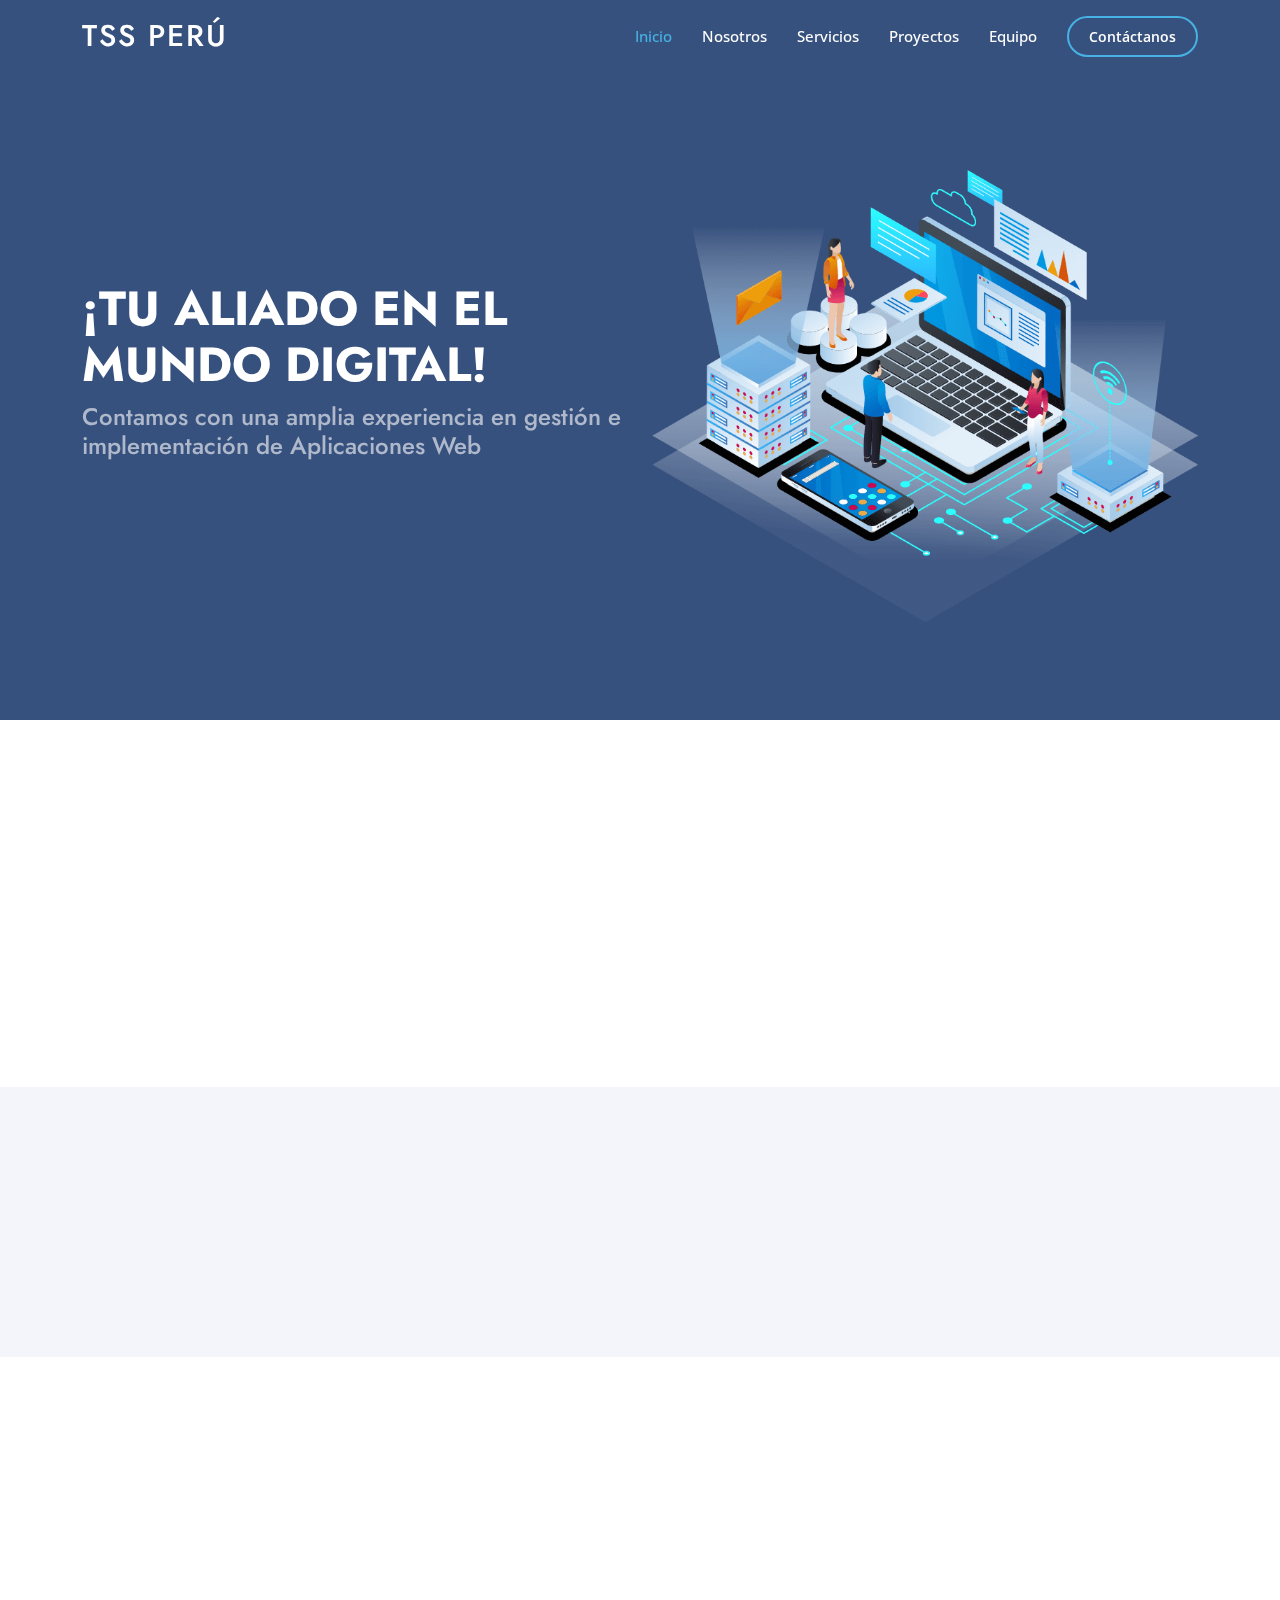
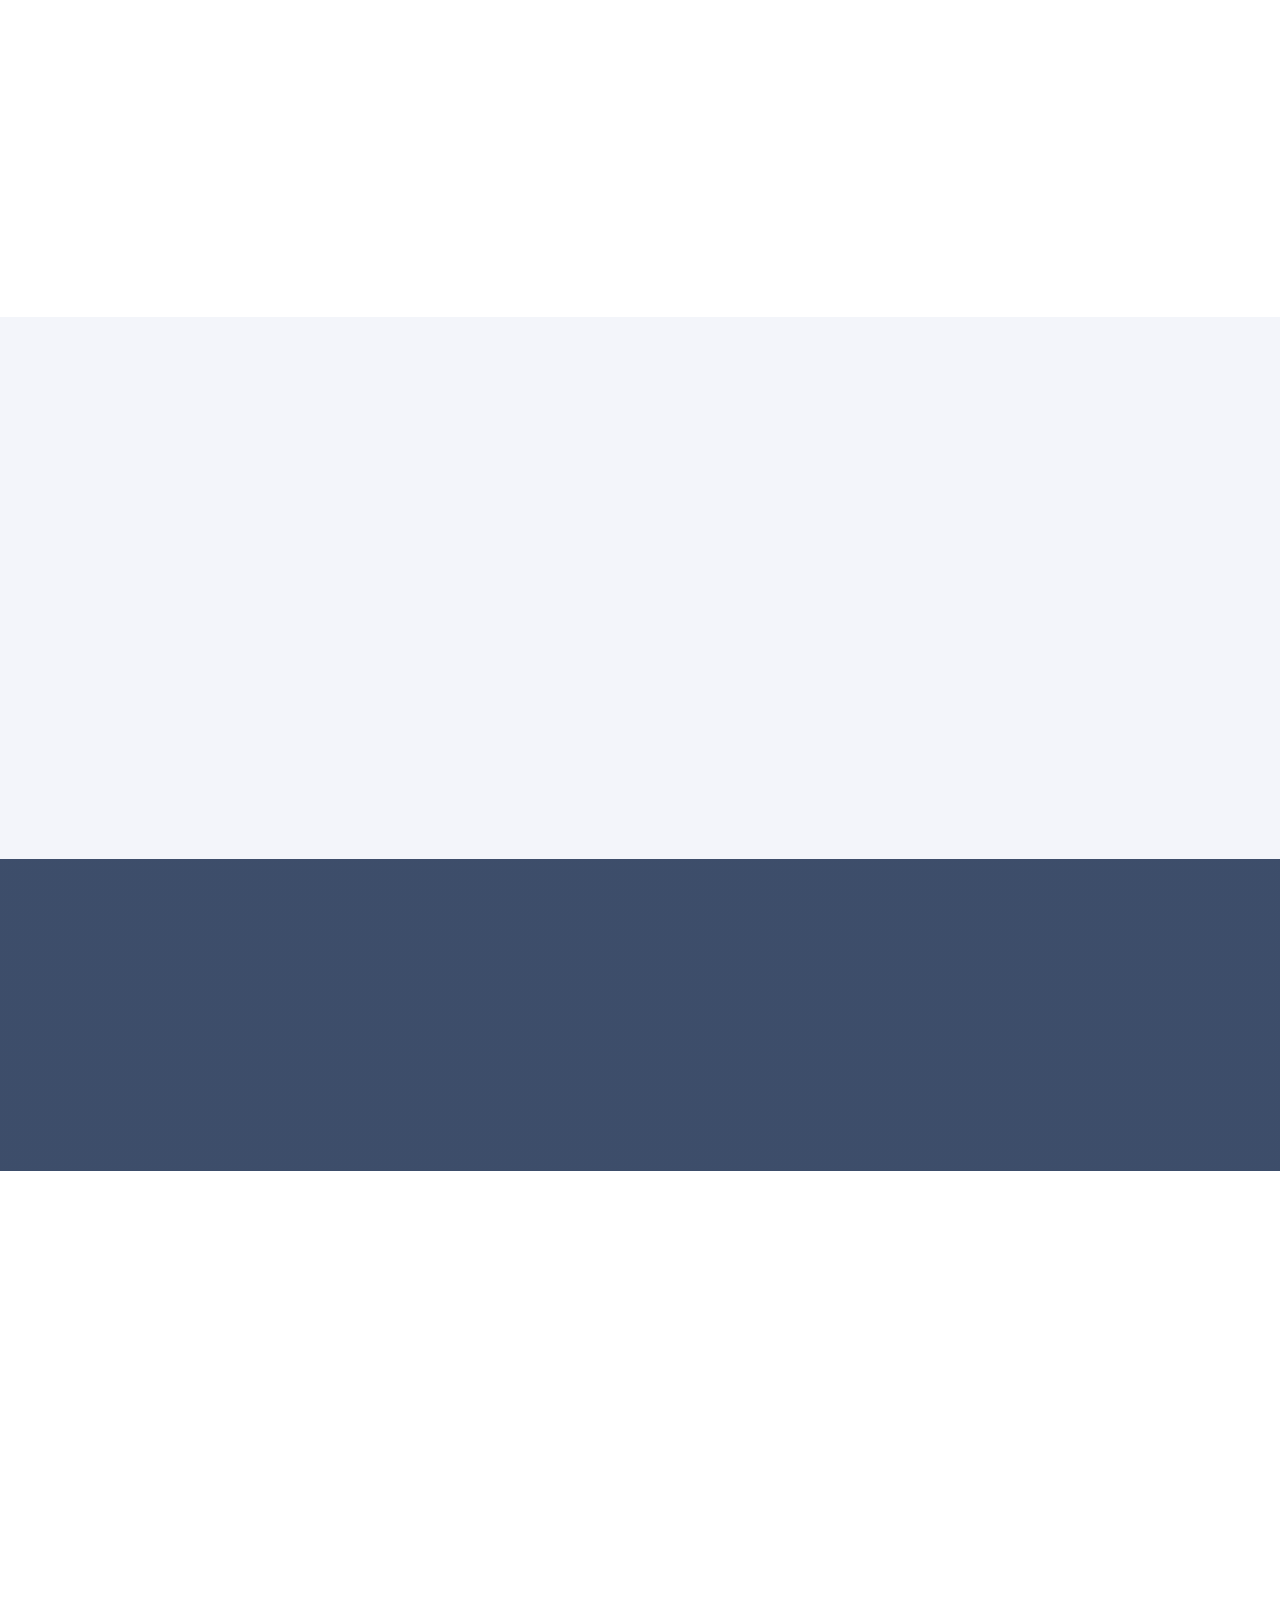
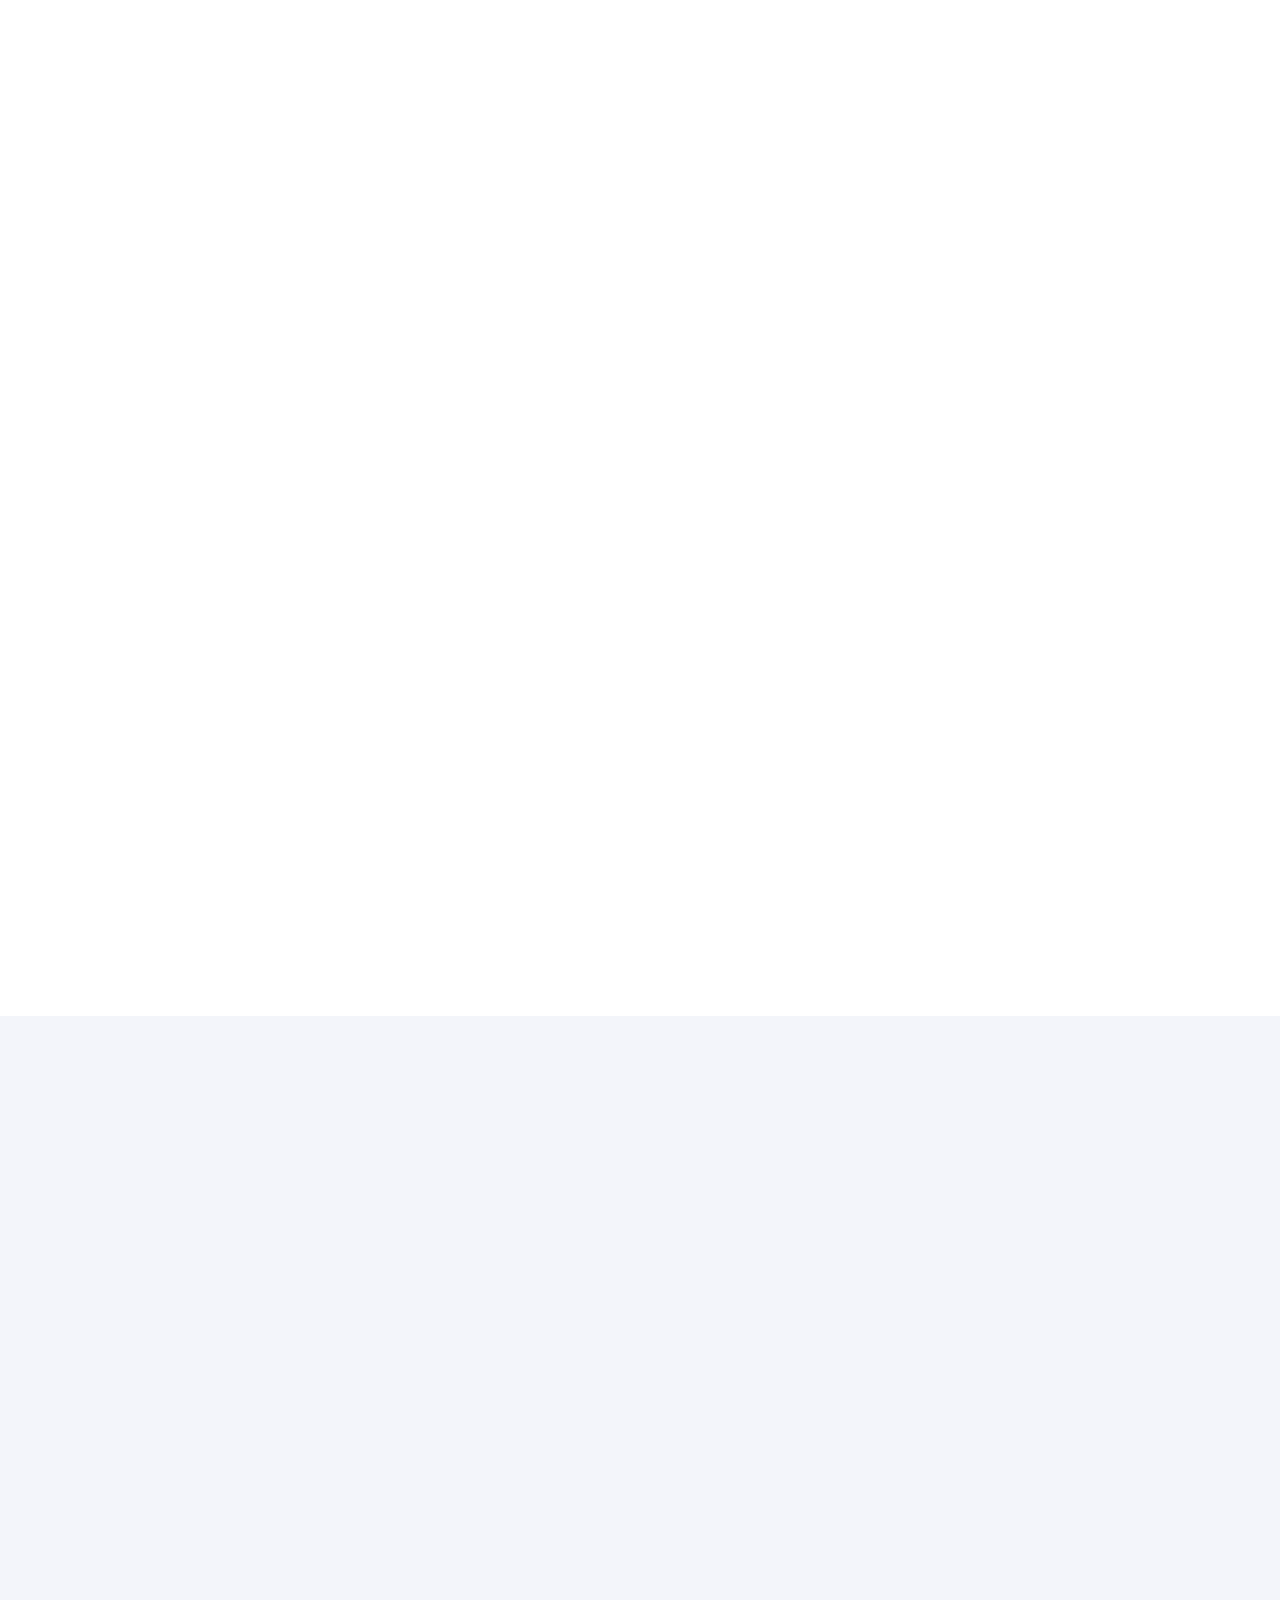
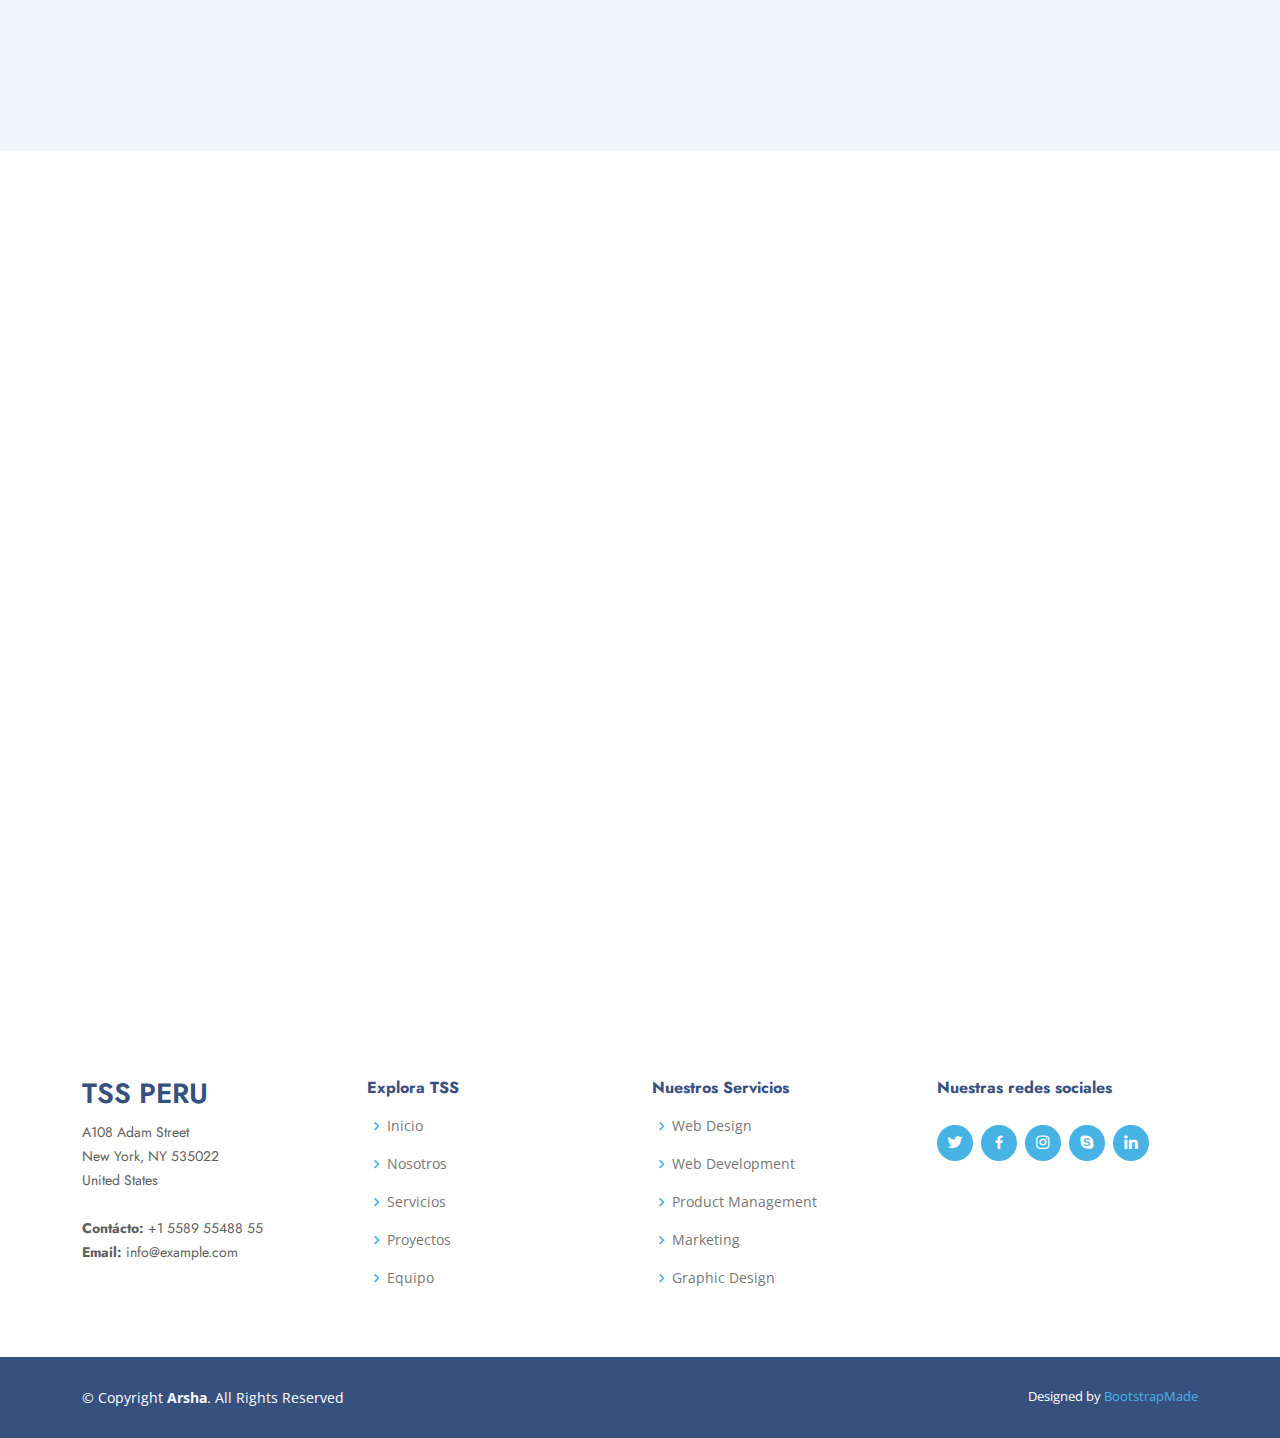
==== index.html @ 63db6b12 "cambio de color" ====
<!DOCTYPE html>
<html lang="en">

<head>
  <meta charset="utf-8">
  <meta content="width=device-width, initial-scale=1.0" name="viewport">

  <title> TSS PERÚ</title>
  <meta content="" name="description">
  <meta content="" name="keywords">

  <!-- Favicons -->
  <link href="assets/img/favicon.png" rel="icon">
  <link href="assets/img/apple-touch-icon.png" rel="apple-touch-icon">

  <!-- Google Fonts -->
  <link href="https://fonts.googleapis.com/css?family=Open+Sans:300,300i,400,400i,600,600i,700,700i|Jost:300,300i,400,400i,500,500i,600,600i,700,700i|Poppins:300,300i,400,400i,500,500i,600,600i,700,700i" rel="stylesheet">

  <!-- Vendor CSS Files -->
  <link href="assets/vendor/aos/aos.css" rel="stylesheet">
  <link href="assets/vendor/bootstrap/css/bootstrap.min.css" rel="stylesheet">
  <link href="assets/vendor/bootstrap-icons/bootstrap-icons.css" rel="stylesheet">
  <link href="assets/vendor/boxicons/css/boxicons.min.css" rel="stylesheet">
  <link href="assets/vendor/glightbox/css/glightbox.min.css" rel="stylesheet">
  <link href="assets/vendor/remixicon/remixicon.css" rel="stylesheet">
  <link href="assets/vendor/swiper/swiper-bundle.min.css" rel="stylesheet">

  <!-- Template Main CSS File -->
  <link href="assets/css/style.css" rel="stylesheet">

  <!-- =======================================================
  * Template Name: Arsha - v4.7.1
  * Template URL: https://bootstrapmade.com/arsha-free-bootstrap-html-template-corporate/
  * Author: BootstrapMade.com
  * License: https://bootstrapmade.com/license/
  ======================================================== -->
</head>

<body>

  <!-- ======= Header ======= -->
  <header id="header" class="fixed-top ">
    <div class="container d-flex align-items-center">

      <h1 class="logo me-auto"><a href="index.html">TSS PERÚ</a></h1>
      <!-- Uncomment below if you prefer to use an image logo -->
      <!-- <a href="index.html" class="logo me-auto"><img src="assets/img/logo.png" alt="" class="img-fluid"></a>-->

      <nav id="navbar" class="navbar">
        <ul>
          <li><a class="nav-link scrollto active" href="#hero">Inicio</a></li>
          <li><a class="nav-link scrollto" href="#about">Nosotros</a></li>
          <li><a class="nav-link scrollto" href="#services">Servicios</a></li>
          <li><a class="nav-link   scrollto" href="#portfolio">Proyectos</a></li>
          <li><a class="nav-link scrollto" href="#team">Equipo</a></li>
          <li><a class="getstarted scrollto" href="#Contact">Contáctanos</a></li>
        </ul>
        <i class="bi bi-list mobile-nav-toggle"></i>
      </nav><!-- .navbar -->

    </div>
  </header><!-- End Header -->

  <!-- ======= Hero Section ======= -->
  <section id="hero" class="d-flex align-items-center">

    <div class="container">
      <div class="row">
        <div class="col-lg-6 d-flex flex-column justify-content-center pt-4 pt-lg-0 order-2 order-lg-1" data-aos="fade-up" data-aos-delay="200">
          <h1>¡TU ALIADO EN EL MUNDO DIGITAL!</h1>
          <h2>Contamos con una amplia experiencia en gestión e implementación de Aplicaciones Web</h2>
        </div>
        <div class="col-lg-6 order-1 order-lg-2 hero-img" data-aos="zoom-in" data-aos-delay="200">
          <img src="assets/img/hero-img.png" class="img-fluid animated" alt="">
        </div>
      </div>
    </div>

  </section><!-- End Hero -->

  <main id="main">


    <!-- ======= About Us Section ======= -->
    <section id="about" class="about">
      <div class="container" data-aos="fade-up">

        <div class="section-title">
          <h2>Nosotros</h2>
        </div>
        <div class="row content">
    
          <div class="col-lg-6 pt-4 pt-lg-0">
            <div class="section-title">
              <h4>Misión</h4>
            </div>
            <p>
              Dar el apoyo y servicios tecnológicos para que las empresas logren la solución de sus 
              problemas a través de la automatización de procesos con el uso de sistemas informáticos.
            </p>
          </div>
          <div class="col-lg-6 pt-4 pt-lg-0">
            <div class="section-title">
              <h4>Visión</h4>
            </div>
            <p>
              Ser una empresa referente a nivel nacional con respecto a los servicios
              de implementación de sistemas que ayudan en el crecimiento de nuestros clientes.
            </p>
          </div>
        
        </div>

      </div>
    </section><!-- End About Us Section -->

    <!-- ======= Why Us Section ======= -->
    <section id="why-us" class="why-us section-bg">
      <div class="container-fluid" data-aos="fade-up">

        <div class="row">

          <div class="col-lg-7 d-flex flex-column justify-content-center align-items-stretch  order-2 order-lg-1">

            <div class="content">
              <h3> <strong>Realizamos software a medida, adaptado a tus necesidades</strong></h3>
            </div>

            </div>

          <div class="col-lg-5 align-items-stretch order-1 order-lg-2 img" style='background-image: url("assets/img/why-us.png");' data-aos="zoom-in" data-aos-delay="180">&nbsp;</div>
        </div>

      </div>
    </section><!-- End Why Us Section -->

    <!-- ======= Skills Section ======= -->
    <section id="skills" class="skills">
      <div class="container" data-aos="fade-up">

        <div class="row">
          <div class="col-lg-6 d-flex align-items-center" data-aos="fade-right" data-aos-delay="100">
            <img src="assets/img/skills.png" class="img-fluid" alt="">
          </div>
          <div class="col-lg-6 pt-4 pt-lg-0 content" data-aos="fade-left" data-aos-delay="100">
            <h3>Trabajamos con entidades públicas y privadas 
                en rubros como Catering y Retail, Recursos Humanos, Finanzas y Administración.</h3>

            <div class="skills-content">

              <div class="progress">
                <span class="skill">HTML <i class="val">100%</i></span>
                <div class="progress-bar-wrap">
                  <div class="progress-bar" role="progressbar" aria-valuenow="100" aria-valuemin="0" aria-valuemax="100"></div>
                </div>
              </div>

              <div class="progress">
                <span class="skill">CSS <i class="val">90%</i></span>
                <div class="progress-bar-wrap">
                  <div class="progress-bar" role="progressbar" aria-valuenow="90" aria-valuemin="0" aria-valuemax="100"></div>
                </div>
              </div>

              <div class="progress">
                <span class="skill">JavaScript <i class="val">75%</i></span>
                <div class="progress-bar-wrap">
                  <div class="progress-bar" role="progressbar" aria-valuenow="75" aria-valuemin="0" aria-valuemax="100"></div>
                </div>
              </div>

              <div class="progress">
                <span class="skill">Photoshop <i class="val">55%</i></span>
                <div class="progress-bar-wrap">
                  <div class="progress-bar" role="progressbar" aria-valuenow="55" aria-valuemin="0" aria-valuemax="100"></div>
                </div>
              </div>

            </div>

          </div>
        </div>

      </div>
    </section><!-- End Skills Section -->

    <!-- ======= Services Section ======= -->
    <section id="services" class="services section-bg">
      <div class="container" data-aos="fade-up">

        <div class="section-title">
          <h2>Servicios</h2>
          <p>Magnam dolores commodi suscipit. Necessitatibus eius consequatur ex aliquid fuga eum quidem. Sit sint consectetur velit. Quisquam quos quisquam cupiditate. Et nemo qui impedit suscipit alias ea. Quia fugiat sit in iste officiis commodi quidem hic quas.</p>
        </div>

        <div class="row">
          <div class="col-xl-3 col-md-6 d-flex align-items-stretch" data-aos="zoom-in" data-aos-delay="100">
            <div class="icon-box">
              <div class="icon"><i class="bx bxl-dribbble"></i></div>
              <h4><a href="">Lorem Ipsum</a></h4>
              <p>Voluptatum deleniti atque corrupti quos dolores et quas molestias excepturi</p>
            </div>
          </div>

          <div class="col-xl-3 col-md-6 d-flex align-items-stretch mt-4 mt-md-0" data-aos="zoom-in" data-aos-delay="200">
            <div class="icon-box">
              <div class="icon"><i class="bx bx-file"></i></div>
              <h4><a href="">Sed ut perspici</a></h4>
              <p>Duis aute irure dolor in reprehenderit in voluptate velit esse cillum dolore</p>
            </div>
          </div>

          <div class="col-xl-3 col-md-6 d-flex align-items-stretch mt-4 mt-xl-0" data-aos="zoom-in" data-aos-delay="300">
            <div class="icon-box">
              <div class="icon"><i class="bx bx-tachometer"></i></div>
              <h4><a href="">Magni Dolores</a></h4>
              <p>Excepteur sint occaecat cupidatat non proident, sunt in culpa qui officia</p>
            </div>
          </div>

          <div class="col-xl-3 col-md-6 d-flex align-items-stretch mt-4 mt-xl-0" data-aos="zoom-in" data-aos-delay="400">
            <div class="icon-box">
              <div class="icon"><i class="bx bx-layer"></i></div>
              <h4><a href="">Nemo Enim</a></h4>
              <p>At vero eos et accusamus et iusto odio dignissimos ducimus qui blanditiis</p>
            </div>
          </div>

        </div>

      </div>
    </section><!-- End Services Section -->

    <!-- ======= Cta Section ======= -->
    <section id="cta" class="cta">
      <div class="container" data-aos="zoom-in">

        <div class="row">
          <div class="col-lg-9 text-center text-lg-start">
            <h3></h3>
            <p> Duis aute irure dolor in reprehenderit in voluptate velit esse cillum dolore eu fugiat nulla pariatur. Excepteur sint occaecat cupidatat non proident, sunt in culpa qui officia deserunt mollit anim id est laborum.</p>
          </div>
          <div class="col-lg-3 cta-btn-container text-center">
            <a class="cta-btn align-middle" href="#">Call To Action</a>
          </div>
        </div>

      </div>
    </section><!-- End Cta Section -->

    <!-- ======= Portfolio Section ======= -->
    <section id="portfolio" class="portfolio">
      <div class="container" data-aos="fade-up">

        <div class="section-title">
          <h2>Proyectos</h2>
          <p>Magnam dolores commodi suscipit. Necessitatibus eius consequatur ex aliquid fuga eum quidem. Sit sint consectetur velit. Quisquam quos quisquam cupiditate. Et nemo qui impedit suscipit alias ea. Quia fugiat sit in iste officiis commodi quidem hic quas.</p>
        </div>

        <ul id="portfolio-flters" class="d-flex justify-content-center" data-aos="fade-up" data-aos-delay="100">
          <li data-filter="*" class="filter-active">All</li>
          <li data-filter=".filter-app">App</li>
          <li data-filter=".filter-card">Card</li>
          <li data-filter=".filter-web">Web</li>
        </ul>

        <div class="row portfolio-container" data-aos="fade-up" data-aos-delay="200">

          <div class="col-lg-4 col-md-6 portfolio-item filter-app">
            <div class="portfolio-img"><img src="assets/img/portfolio/portfolio-1.jpg" class="img-fluid" alt=""></div>
            <div class="portfolio-info">
              <h4>App 1</h4>
              <p>App</p>
              <a href="assets/img/portfolio/portfolio-1.jpg" data-gallery="portfolioGallery" class="portfolio-lightbox preview-link" title="App 1"><i class="bx bx-plus"></i></a>
              <a href="portfolio-details.html" class="details-link" title="More Details"><i class="bx bx-link"></i></a>
            </div>
          </div>

          <div class="col-lg-4 col-md-6 portfolio-item filter-web">
            <div class="portfolio-img"><img src="assets/img/portfolio/portfolio-2.jpg" class="img-fluid" alt=""></div>
            <div class="portfolio-info">
              <h4>Web 3</h4>
              <p>Web</p>
              <a href="assets/img/portfolio/portfolio-2.jpg" data-gallery="portfolioGallery" class="portfolio-lightbox preview-link" title="Web 3"><i class="bx bx-plus"></i></a>
              <a href="portfolio-details.html" class="details-link" title="More Details"><i class="bx bx-link"></i></a>
            </div>
          </div>

          <div class="col-lg-4 col-md-6 portfolio-item filter-app">
            <div class="portfolio-img"><img src="assets/img/portfolio/portfolio-3.jpg" class="img-fluid" alt=""></div>
            <div class="portfolio-info">
              <h4>App 2</h4>
              <p>App</p>
              <a href="assets/img/portfolio/portfolio-3.jpg" data-gallery="portfolioGallery" class="portfolio-lightbox preview-link" title="App 2"><i class="bx bx-plus"></i></a>
              <a href="portfolio-details.html" class="details-link" title="More Details"><i class="bx bx-link"></i></a>
            </div>
          </div>

          <div class="col-lg-4 col-md-6 portfolio-item filter-card">
            <div class="portfolio-img"><img src="assets/img/portfolio/portfolio-4.jpg" class="img-fluid" alt=""></div>
            <div class="portfolio-info">
              <h4>Card 2</h4>
              <p>Card</p>
              <a href="assets/img/portfolio/portfolio-4.jpg" data-gallery="portfolioGallery" class="portfolio-lightbox preview-link" title="Card 2"><i class="bx bx-plus"></i></a>
              <a href="portfolio-details.html" class="details-link" title="More Details"><i class="bx bx-link"></i></a>
            </div>
          </div>

          <div class="col-lg-4 col-md-6 portfolio-item filter-web">
            <div class="portfolio-img"><img src="assets/img/portfolio/portfolio-5.jpg" class="img-fluid" alt=""></div>
            <div class="portfolio-info">
              <h4>Web 2</h4>
              <p>Web</p>
              <a href="assets/img/portfolio/portfolio-5.jpg" data-gallery="portfolioGallery" class="portfolio-lightbox preview-link" title="Web 2"><i class="bx bx-plus"></i></a>
              <a href="portfolio-details.html" class="details-link" title="More Details"><i class="bx bx-link"></i></a>
            </div>
          </div>

          <div class="col-lg-4 col-md-6 portfolio-item filter-app">
            <div class="portfolio-img"><img src="assets/img/portfolio/portfolio-6.jpg" class="img-fluid" alt=""></div>
            <div class="portfolio-info">
              <h4>App 3</h4>
              <p>App</p>
              <a href="assets/img/portfolio/portfolio-6.jpg" data-gallery="portfolioGallery" class="portfolio-lightbox preview-link" title="App 3"><i class="bx bx-plus"></i></a>
              <a href="portfolio-details.html" class="details-link" title="More Details"><i class="bx bx-link"></i></a>
            </div>
          </div>

          <div class="col-lg-4 col-md-6 portfolio-item filter-card">
            <div class="portfolio-img"><img src="assets/img/portfolio/portfolio-7.jpg" class="img-fluid" alt=""></div>
            <div class="portfolio-info">
              <h4>Card 1</h4>
              <p>Card</p>
              <a href="assets/img/portfolio/portfolio-7.jpg" data-gallery="portfolioGallery" class="portfolio-lightbox preview-link" title="Card 1"><i class="bx bx-plus"></i></a>
              <a href="portfolio-details.html" class="details-link" title="More Details"><i class="bx bx-link"></i></a>
            </div>
          </div>

          <div class="col-lg-4 col-md-6 portfolio-item filter-card">
            <div class="portfolio-img"><img src="assets/img/portfolio/portfolio-8.jpg" class="img-fluid" alt=""></div>
            <div class="portfolio-info">
              <h4>Card 3</h4>
              <p>Card</p>
              <a href="assets/img/portfolio/portfolio-8.jpg" data-gallery="portfolioGallery" class="portfolio-lightbox preview-link" title="Card 3"><i class="bx bx-plus"></i></a>
              <a href="portfolio-details.html" class="details-link" title="More Details"><i class="bx bx-link"></i></a>
            </div>
          </div>

          <div class="col-lg-4 col-md-6 portfolio-item filter-web">
            <div class="portfolio-img"><img src="assets/img/portfolio/portfolio-9.jpg" class="img-fluid" alt=""></div>
            <div class="portfolio-info">
              <h4>Web 3</h4>
              <p>Web</p>
              <a href="assets/img/portfolio/portfolio-9.jpg" data-gallery="portfolioGallery" class="portfolio-lightbox preview-link" title="Web 3"><i class="bx bx-plus"></i></a>
              <a href="portfolio-details.html" class="details-link" title="More Details"><i class="bx bx-link"></i></a>
            </div>
          </div>

        </div>

      </div>
    </section><!-- End Portfolio Section -->

    <!-- ======= Team Section ======= -->
    <section id="team" class="team section-bg">
      <div class="container" data-aos="fade-up">

        <div class="section-title">
          <h2>Equipo</h2>
          <p>Magnam dolores commodi suscipit. Necessitatibus eius consequatur ex aliquid fuga eum quidem. Sit sint consectetur velit. Quisquam quos quisquam cupiditate. Et nemo qui impedit suscipit alias ea. Quia fugiat sit in iste officiis commodi quidem hic quas.</p>
        </div>

        <div class="row">

          <div class="col-lg-6">
            <div class="member d-flex align-items-start" data-aos="zoom-in" data-aos-delay="100">
              <div class="pic"><img src="assets/img/team/team-1.jpg" class="img-fluid" alt=""></div>
              <div class="member-info">
                <h4>Walter White</h4>
                <span>Chief Executive Officer</span>
                <p>Explicabo voluptatem mollitia et repellat qui dolorum quasi</p>
                <div class="social">
                  <a href=""><i class="ri-twitter-fill"></i></a>
                  <a href=""><i class="ri-facebook-fill"></i></a>
                  <a href=""><i class="ri-instagram-fill"></i></a>
                  <a href=""> <i class="ri-linkedin-box-fill"></i> </a>
                </div>
              </div>
            </div>
          </div>

          <div class="col-lg-6 mt-4 mt-lg-0">
            <div class="member d-flex align-items-start" data-aos="zoom-in" data-aos-delay="200">
              <div class="pic"><img src="assets/img/team/team-2.jpg" class="img-fluid" alt=""></div>
              <div class="member-info">
                <h4>Sarah Jhonson</h4>
                <span>Product Manager</span>
                <p>Aut maiores voluptates amet et quis praesentium qui senda para</p>
                <div class="social">
                  <a href=""><i class="ri-twitter-fill"></i></a>
                  <a href=""><i class="ri-facebook-fill"></i></a>
                  <a href=""><i class="ri-instagram-fill"></i></a>
                  <a href=""> <i class="ri-linkedin-box-fill"></i> </a>
                </div>
              </div>
            </div>
          </div>

          <div class="col-lg-6 mt-4">
            <div class="member d-flex align-items-start" data-aos="zoom-in" data-aos-delay="300">
              <div class="pic"><img src="assets/img/team/team-3.jpg" class="img-fluid" alt=""></div>
              <div class="member-info">
                <h4>William Anderson</h4>
                <span>CTO</span>
                <p>Quisquam facilis cum velit laborum corrupti fuga rerum quia</p>
                <div class="social">
                  <a href=""><i class="ri-twitter-fill"></i></a>
                  <a href=""><i class="ri-facebook-fill"></i></a>
                  <a href=""><i class="ri-instagram-fill"></i></a>
                  <a href=""> <i class="ri-linkedin-box-fill"></i> </a>
                </div>
              </div>
            </div>
          </div>

          <div class="col-lg-6 mt-4">
            <div class="member d-flex align-items-start" data-aos="zoom-in" data-aos-delay="400">
              <div class="pic"><img src="assets/img/team/team-4.jpg" class="img-fluid" alt=""></div>
              <div class="member-info">
                <h4>Amanda Jepson</h4>
                <span>Accountant</span>
                <p>Dolorum tempora officiis odit laborum officiis et et accusamus</p>
                <div class="social">
                  <a href=""><i class="ri-twitter-fill"></i></a>
                  <a href=""><i class="ri-facebook-fill"></i></a>
                  <a href=""><i class="ri-instagram-fill"></i></a>
                  <a href=""> <i class="ri-linkedin-box-fill"></i> </a>
                </div>
              </div>
            </div>
          </div>

        </div>

      </div>
    </section><!-- End Team Section -->

    
      <!-- ======= Contact Section ======= -->
    <section id="contact" class="contact">
      <div class="container" data-aos="fade-up">

        <div class="section-title">
          <h2>Contáctanos</h2>
          <p>A TSS Perú le gustaría saber sus preguntas o comentarios. Complete el siguiente formulario y responderemos lo antes posible.</p>
        </div>

        <div class="row">

          <div class="col-lg-5 d-flex align-items-stretch">
            <div class="info">
              <div class="address">
                <i class="bi bi-geo-alt"></i>
                <h4>Sede:</h4>
                <p>A108 Adam Street, New York, NY 535022</p>
              </div>

              <div class="email">
                <i class="bi bi-envelope"></i>
                <h4>Email:</h4>
                <p>contacto@tsspe.com</p>
              </div>

              <div class="phone">
                <i class="bi bi-phone"></i>
                <h4>Teléfono:</h4>
                <p>+1 5589 55488 55s</p>
              </div>

              <iframe src="https://www.google.com/maps/embed?pb=!1m14!1m8!1m3!1d12097.433213460943!2d-74.0062269!3d40.7101282!3m2!1i1024!2i768!4f13.1!3m3!1m2!1s0x0%3A0xb89d1fe6bc499443!2sDowntown+Conference+Center!5e0!3m2!1smk!2sbg!4v1539943755621" frameborder="0" style="border:0; width: 100%; height: 290px;" allowfullscreen></iframe>
            </div>

          </div>

          <div class="col-lg-7 mt-5 mt-lg-0 d-flex align-items-stretch">
            <form action="forms/contact.php" method="post" role="form" class="php-email-form">
              <div class="row">
                <div class="form-group col-md-6">
                  <label for="name">Nombre y Apellidos</label>
                  <input type="text" name="name" class="form-control" id="name" required>
                </div>
                <div class="form-group col-md-6">
                  <label for="name">Email</label>
                  <input type="email" class="form-control" name="email" id="email" required>
                </div>
              </div>
              <div class="form-group">
                <label for="name">Teléfono o Celular</label>
                <input type="number" class="form-control" name="telefono" id="subject" required>
              </div>
              <div class="form-group">
                <label for="name">Mensaje</label>
                <textarea class="form-control" name="message" rows="10" required></textarea>
              </div>
              <div class="my-3">
                <div class="loading">Enviar</div>
                <div class="error-message"></div>
                <div class="sent-message">Tu mensaje fue enviado. Thank you!</div>
              </div>
              <div class="text-center"><button type="submit">Enviar</button></div>
            </form>
          </div>

        </div>

      </div>
    </section><!-- End Contact Section -->

  </main><!-- End #main -->

  <!-- ======= Footer ======= -->
  <footer id="footer">

    
    <div class="footer-top">
      <div class="container">
        <div class="row">

          <div class="col-lg-3 col-md-6 footer-contact">
            <h3>TSS PERU</h3>
            <p>
              A108 Adam Street <br>
              New York, NY 535022<br>
              United States <br><br>
              <strong>Contácto:</strong> +1 5589 55488 55<br>
              <strong>Email:</strong> info@example.com<br>
            </p>
          </div>

          <div class="col-lg-3 col-md-6 footer-links">
            <h4>Explora TSS</h4>
            <ul>
              <li><i class="bx bx-chevron-right"></i> <a href="#">Inicio</a></li>
              <li><i class="bx bx-chevron-right"></i> <a href="#">Nosotros</a></li>
              <li><i class="bx bx-chevron-right"></i> <a href="#">Servicios</a></li>
              <li><i class="bx bx-chevron-right"></i> <a href="#">Proyectos</a></li>
              <li><i class="bx bx-chevron-right"></i> <a href="#">Equipo</a></li>
            </ul>
          </div>

          <div class="col-lg-3 col-md-6 footer-links">
            <h4>Nuestros Servicios</h4>
            <ul>
              <li><i class="bx bx-chevron-right"></i> <a href="#">Web Design</a></li>
              <li><i class="bx bx-chevron-right"></i> <a href="#">Web Development</a></li>
              <li><i class="bx bx-chevron-right"></i> <a href="#">Product Management</a></li>
              <li><i class="bx bx-chevron-right"></i> <a href="#">Marketing</a></li>
              <li><i class="bx bx-chevron-right"></i> <a href="#">Graphic Design</a></li>
            </ul>
          </div>

          <div class="col-lg-3 col-md-6 footer-links">
            <h4>Nuestras redes sociales</h4>
            
            <div class="social-links mt-3">
              <a href="#" class="twitter"><i class="bx bxl-twitter"></i></a>
              <a href="#" class="facebook"><i class="bx bxl-facebook"></i></a>
              <a href="#" class="instagram"><i class="bx bxl-instagram"></i></a>
              <a href="#" class="google-plus"><i class="bx bxl-skype"></i></a>
              <a href="#" class="linkedin"><i class="bx bxl-linkedin"></i></a>
            </div>
          </div>

        </div>
      </div>
    </div>

    <div class="container footer-bottom clearfix">
      <div class="copyright">
        &copy; Copyright <strong><span>Arsha</span></strong>. All Rights Reserved
      </div>
      <div class="credits">
        <!-- All the links in the footer should remain intact. -->
        <!-- You can delete the links only if you purchased the pro version. -->
        <!-- Licensing information: https://bootstrapmade.com/license/ -->
        <!-- Purchase the pro version with working PHP/AJAX contact form: https://bootstrapmade.com/arsha-free-bootstrap-html-template-corporate/ -->
        Designed by <a href="https://bootstrapmade.com/">BootstrapMade</a>
      </div>
    </div>
  </footer><!-- End Footer -->

  <div id="preloader"></div>
  <a href="#" class="back-to-top d-flex align-items-center justify-content-center"><i class="bi bi-arrow-up-short"></i></a>

  <!-- Vendor JS Files -->
  <script src="assets/vendor/aos/aos.js"></script>
  <script src="assets/vendor/bootstrap/js/bootstrap.bundle.min.js"></script>
  <script src="assets/vendor/glightbox/js/glightbox.min.js"></script>
  <script src="assets/vendor/isotope-layout/isotope.pkgd.min.js"></script>
  <script src="assets/vendor/swiper/swiper-bundle.min.js"></script>
  <script src="assets/vendor/waypoints/noframework.waypoints.js"></script>
  <script src="assets/vendor/php-email-form/validate.js"></script>

  <!-- Template Main JS File -->
  <script src="assets/js/main.js"></script>

</body>

</html>
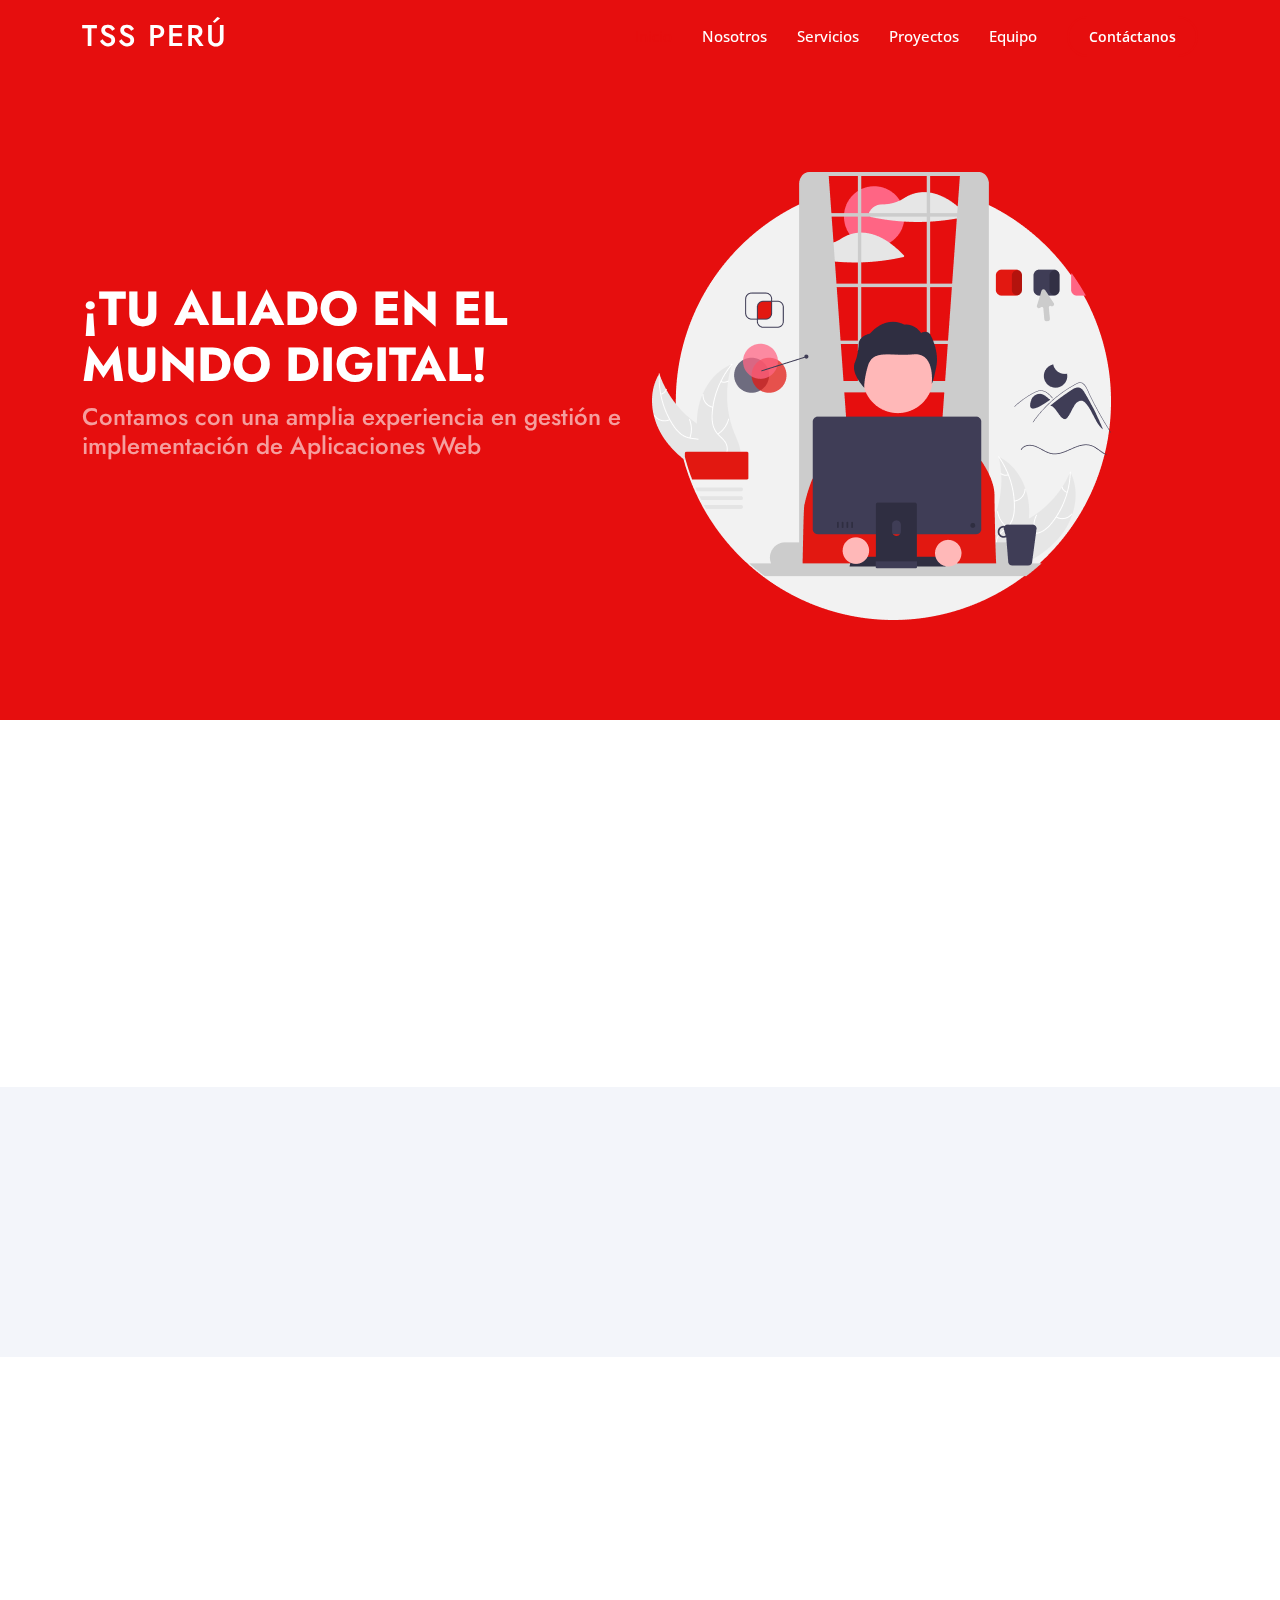
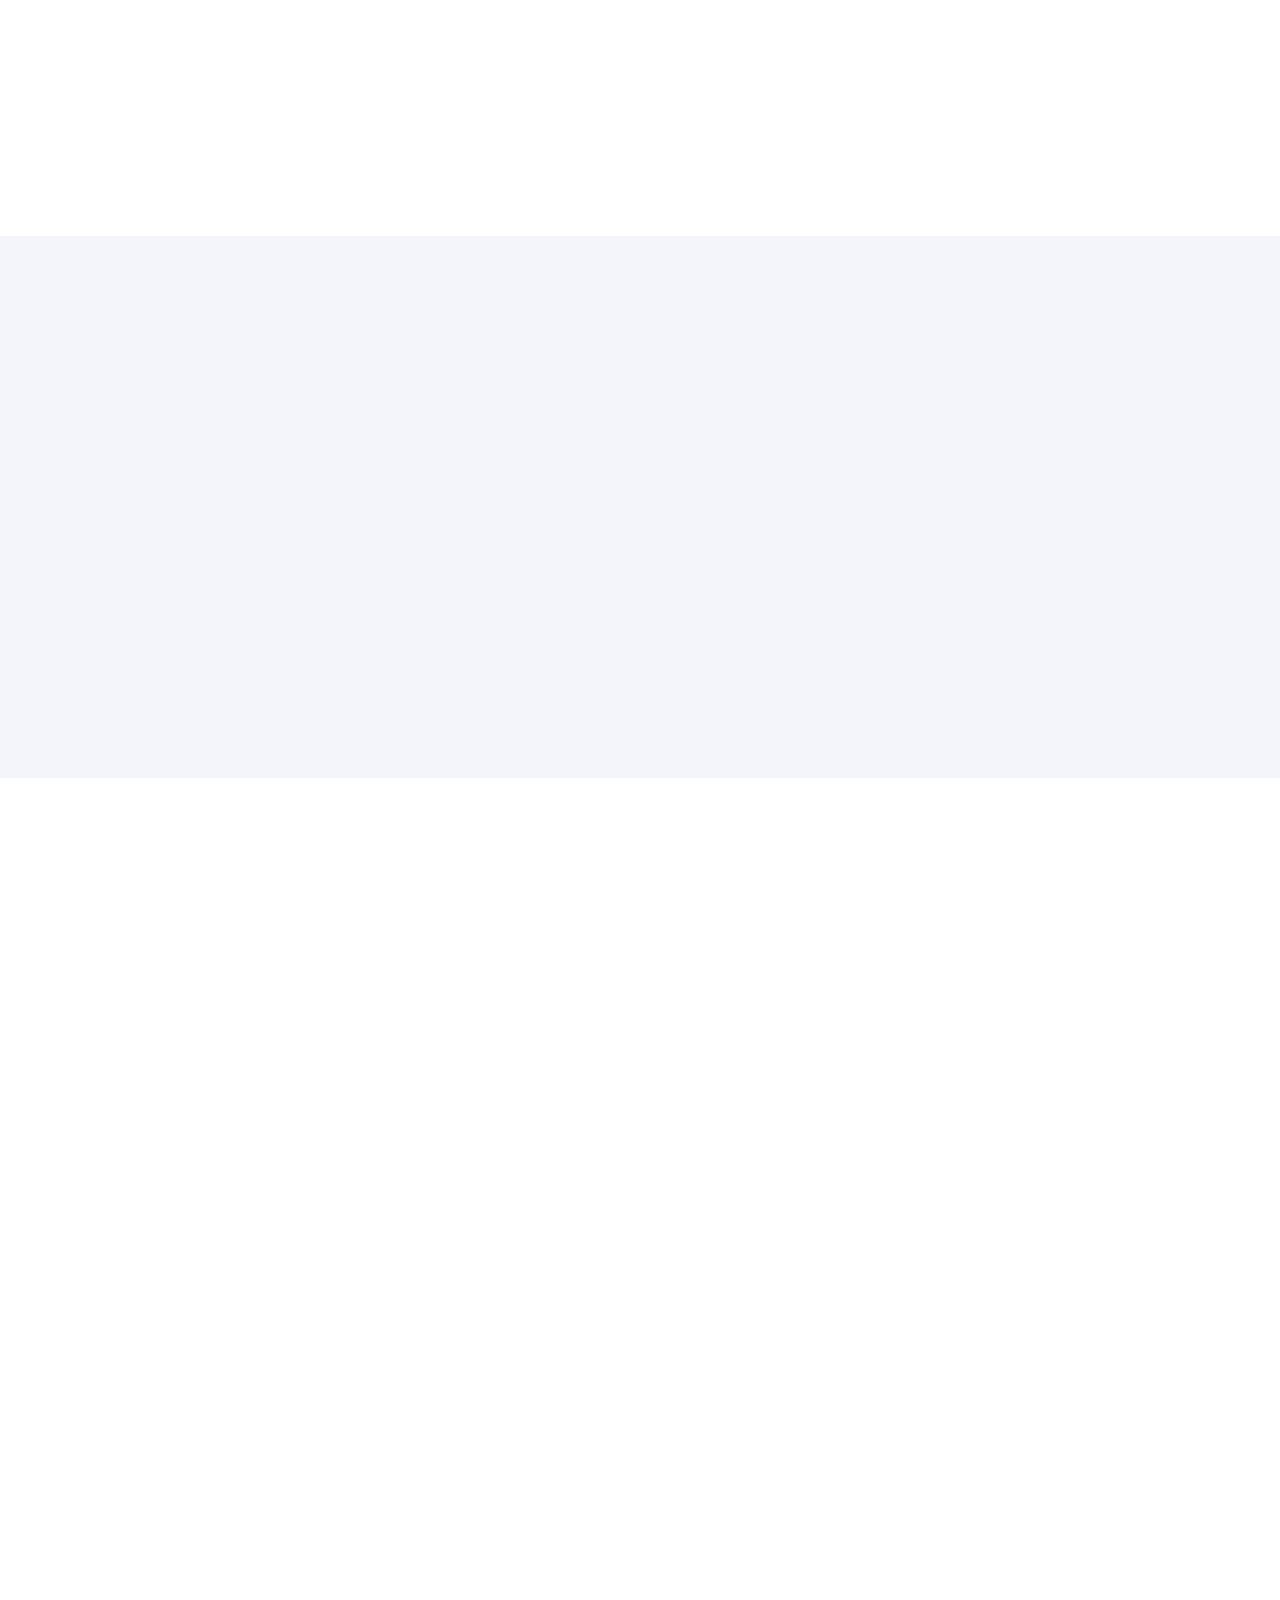
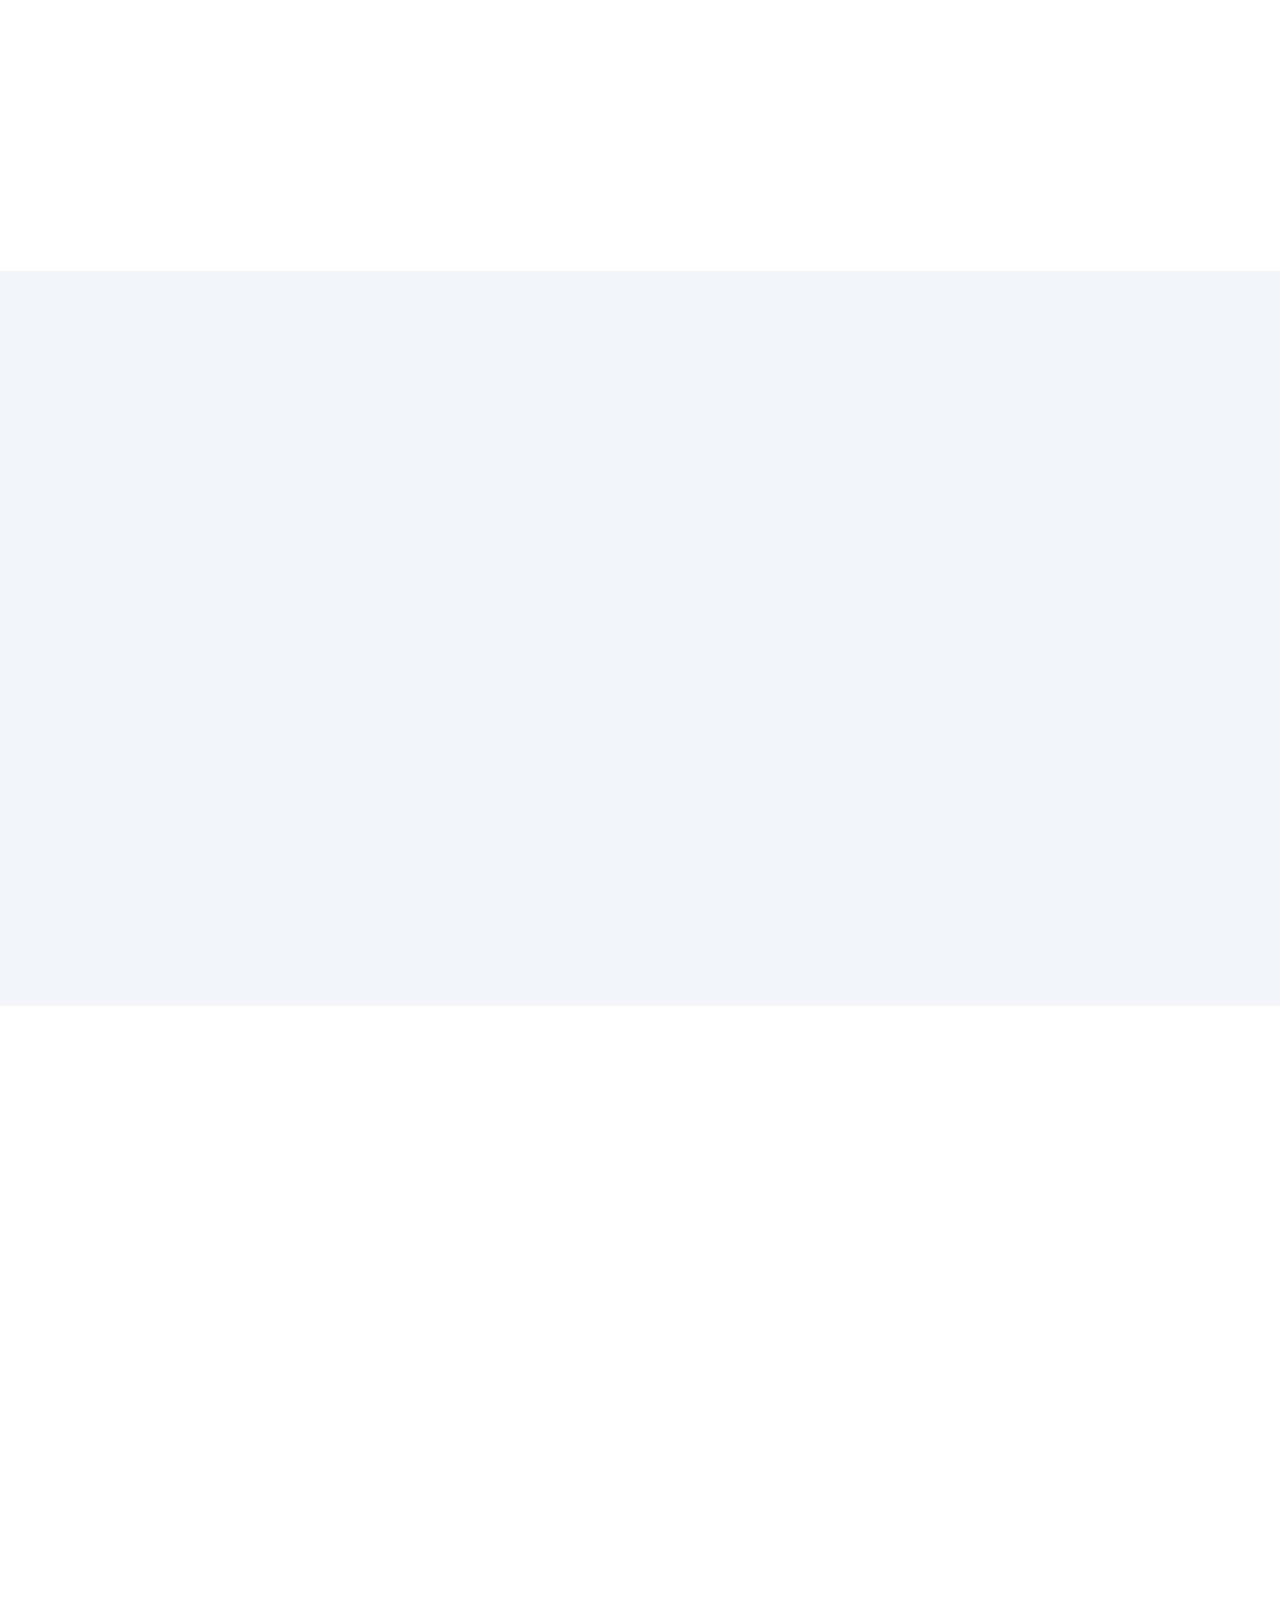
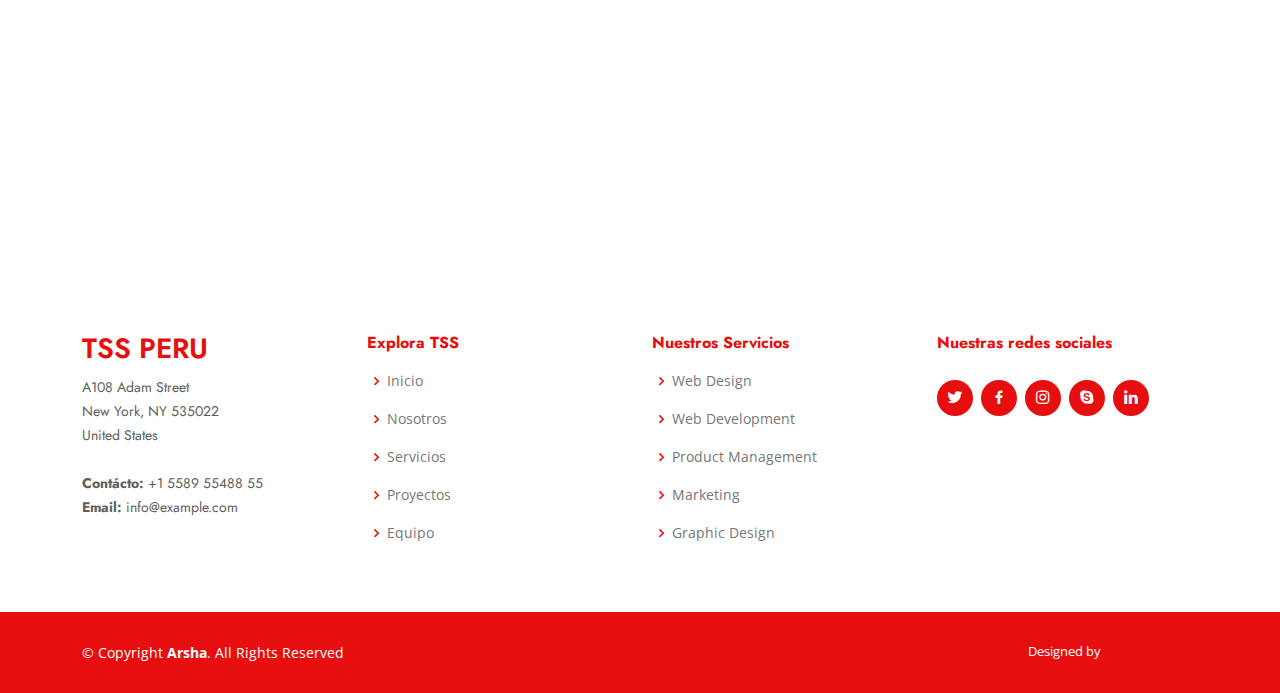
==== commit 080f1f95: "nueva plantilla" ====
--- a/index.html
+++ b/index.html
@@ -83,7 +83,7 @@
 
     <!-- ======= About Us Section ======= -->
     <section id="about" class="about">
-      <div class="container" data-aos="fade-up">
+      <div class="container-fluid" data-aos="fade-up">
 
         <div class="section-title">
           <h2>Nosotros</h2>
@@ -144,40 +144,7 @@
           </div>
           <div class="col-lg-6 pt-4 pt-lg-0 content" data-aos="fade-left" data-aos-delay="100">
             <h3>Trabajamos con entidades públicas y privadas 
-                en rubros como Catering y Retail, Recursos Humanos, Finanzas y Administración.</h3>
-
-            <div class="skills-content">
-
-              <div class="progress">
-                <span class="skill">HTML <i class="val">100%</i></span>
-                <div class="progress-bar-wrap">
-                  <div class="progress-bar" role="progressbar" aria-valuenow="100" aria-valuemin="0" aria-valuemax="100"></div>
-                </div>
-              </div>
-
-              <div class="progress">
-                <span class="skill">CSS <i class="val">90%</i></span>
-                <div class="progress-bar-wrap">
-                  <div class="progress-bar" role="progressbar" aria-valuenow="90" aria-valuemin="0" aria-valuemax="100"></div>
-                </div>
-              </div>
-
-              <div class="progress">
-                <span class="skill">JavaScript <i class="val">75%</i></span>
-                <div class="progress-bar-wrap">
-                  <div class="progress-bar" role="progressbar" aria-valuenow="75" aria-valuemin="0" aria-valuemax="100"></div>
-                </div>
-              </div>
-
-              <div class="progress">
-                <span class="skill">Photoshop <i class="val">55%</i></span>
-                <div class="progress-bar-wrap">
-                  <div class="progress-bar" role="progressbar" aria-valuenow="55" aria-valuemin="0" aria-valuemax="100"></div>
-                </div>
-              </div>
-
-            </div>
-
+                en rubros como Catering y Retail, Recursos Humanos, Finanzas y Administración.</h3>           
           </div>
         </div>
 
@@ -231,24 +198,7 @@
       </div>
     </section><!-- End Services Section -->
 
-    <!-- ======= Cta Section ======= -->
-    <section id="cta" class="cta">
-      <div class="container" data-aos="zoom-in">
-
-        <div class="row">
-          <div class="col-lg-9 text-center text-lg-start">
-            <h3></h3>
-            <p> Duis aute irure dolor in reprehenderit in voluptate velit esse cillum dolore eu fugiat nulla pariatur. Excepteur sint occaecat cupidatat non proident, sunt in culpa qui officia deserunt mollit anim id est laborum.</p>
-          </div>
-          <div class="col-lg-3 cta-btn-container text-center">
-            <a class="cta-btn align-middle" href="#">Call To Action</a>
-          </div>
-        </div>
-
-      </div>
-    </section><!-- End Cta Section -->
-
-    <!-- ======= Portfolio Section ======= -->
+      <!-- ======= Portfolio Section ======= -->
     <section id="portfolio" class="portfolio">
       <div class="container" data-aos="fade-up">
 
@@ -257,20 +207,14 @@
           <p>Magnam dolores commodi suscipit. Necessitatibus eius consequatur ex aliquid fuga eum quidem. Sit sint consectetur velit. Quisquam quos quisquam cupiditate. Et nemo qui impedit suscipit alias ea. Quia fugiat sit in iste officiis commodi quidem hic quas.</p>
         </div>
 
-        <ul id="portfolio-flters" class="d-flex justify-content-center" data-aos="fade-up" data-aos-delay="100">
-          <li data-filter="*" class="filter-active">All</li>
-          <li data-filter=".filter-app">App</li>
-          <li data-filter=".filter-card">Card</li>
-          <li data-filter=".filter-web">Web</li>
-        </ul>
 
         <div class="row portfolio-container" data-aos="fade-up" data-aos-delay="200">
 
           <div class="col-lg-4 col-md-6 portfolio-item filter-app">
             <div class="portfolio-img"><img src="assets/img/portfolio/portfolio-1.jpg" class="img-fluid" alt=""></div>
             <div class="portfolio-info">
-              <h4>App 1</h4>
-              <p>App</p>
+              <p>Sistema de Gestión de Solicitudes de Crédito
+               </p>
               <a href="assets/img/portfolio/portfolio-1.jpg" data-gallery="portfolioGallery" class="portfolio-lightbox preview-link" title="App 1"><i class="bx bx-plus"></i></a>
               <a href="portfolio-details.html" class="details-link" title="More Details"><i class="bx bx-link"></i></a>
             </div>
@@ -279,8 +223,8 @@
           <div class="col-lg-4 col-md-6 portfolio-item filter-web">
             <div class="portfolio-img"><img src="assets/img/portfolio/portfolio-2.jpg" class="img-fluid" alt=""></div>
             <div class="portfolio-info">
-              <h4>Web 3</h4>
-              <p>Web</p>
+            
+              <p>Sistema de Gestión de Solicitudes de Crédito</p>
               <a href="assets/img/portfolio/portfolio-2.jpg" data-gallery="portfolioGallery" class="portfolio-lightbox preview-link" title="Web 3"><i class="bx bx-plus"></i></a>
               <a href="portfolio-details.html" class="details-link" title="More Details"><i class="bx bx-link"></i></a>
             </div>
@@ -289,8 +233,7 @@
           <div class="col-lg-4 col-md-6 portfolio-item filter-app">
             <div class="portfolio-img"><img src="assets/img/portfolio/portfolio-3.jpg" class="img-fluid" alt=""></div>
             <div class="portfolio-info">
-              <h4>App 2</h4>
-              <p>App</p>
+              <p>Sistema de Gestión de Solicitudes de Crédito</p>
               <a href="assets/img/portfolio/portfolio-3.jpg" data-gallery="portfolioGallery" class="portfolio-lightbox preview-link" title="App 2"><i class="bx bx-plus"></i></a>
               <a href="portfolio-details.html" class="details-link" title="More Details"><i class="bx bx-link"></i></a>
             </div>
@@ -299,8 +242,7 @@
           <div class="col-lg-4 col-md-6 portfolio-item filter-card">
             <div class="portfolio-img"><img src="assets/img/portfolio/portfolio-4.jpg" class="img-fluid" alt=""></div>
             <div class="portfolio-info">
-              <h4>Card 2</h4>
-              <p>Card</p>
+              <p>Sistema de Facturación Electrónica </p>
               <a href="assets/img/portfolio/portfolio-4.jpg" data-gallery="portfolioGallery" class="portfolio-lightbox preview-link" title="Card 2"><i class="bx bx-plus"></i></a>
               <a href="portfolio-details.html" class="details-link" title="More Details"><i class="bx bx-link"></i></a>
             </div>
@@ -309,8 +251,7 @@
           <div class="col-lg-4 col-md-6 portfolio-item filter-web">
             <div class="portfolio-img"><img src="assets/img/portfolio/portfolio-5.jpg" class="img-fluid" alt=""></div>
             <div class="portfolio-info">
-              <h4>Web 2</h4>
-              <p>Web</p>
+              <p>Sistema de Facturación Electrónica</p>
               <a href="assets/img/portfolio/portfolio-5.jpg" data-gallery="portfolioGallery" class="portfolio-lightbox preview-link" title="Web 2"><i class="bx bx-plus"></i></a>
               <a href="portfolio-details.html" class="details-link" title="More Details"><i class="bx bx-link"></i></a>
             </div>
@@ -319,8 +260,7 @@
           <div class="col-lg-4 col-md-6 portfolio-item filter-app">
             <div class="portfolio-img"><img src="assets/img/portfolio/portfolio-6.jpg" class="img-fluid" alt=""></div>
             <div class="portfolio-info">
-              <h4>App 3</h4>
-              <p>App</p>
+              <p>Sistema de Facturación Electrónica</p>
               <a href="assets/img/portfolio/portfolio-6.jpg" data-gallery="portfolioGallery" class="portfolio-lightbox preview-link" title="App 3"><i class="bx bx-plus"></i></a>
               <a href="portfolio-details.html" class="details-link" title="More Details"><i class="bx bx-link"></i></a>
             </div>
@@ -329,8 +269,7 @@
           <div class="col-lg-4 col-md-6 portfolio-item filter-card">
             <div class="portfolio-img"><img src="assets/img/portfolio/portfolio-7.jpg" class="img-fluid" alt=""></div>
             <div class="portfolio-info">
-              <h4>Card 1</h4>
-              <p>Card</p>
+              <p>Sistema web para la dirección regional de Agricultura de Piura</p>
               <a href="assets/img/portfolio/portfolio-7.jpg" data-gallery="portfolioGallery" class="portfolio-lightbox preview-link" title="Card 1"><i class="bx bx-plus"></i></a>
               <a href="portfolio-details.html" class="details-link" title="More Details"><i class="bx bx-link"></i></a>
             </div>
@@ -339,8 +278,7 @@
           <div class="col-lg-4 col-md-6 portfolio-item filter-card">
             <div class="portfolio-img"><img src="assets/img/portfolio/portfolio-8.jpg" class="img-fluid" alt=""></div>
             <div class="portfolio-info">
-              <h4>Card 3</h4>
-              <p>Card</p>
+              <p>Sistema web para la dirección regional de Agricultura de Piura</p>
               <a href="assets/img/portfolio/portfolio-8.jpg" data-gallery="portfolioGallery" class="portfolio-lightbox preview-link" title="Card 3"><i class="bx bx-plus"></i></a>
               <a href="portfolio-details.html" class="details-link" title="More Details"><i class="bx bx-link"></i></a>
             </div>
@@ -349,8 +287,33 @@
           <div class="col-lg-4 col-md-6 portfolio-item filter-web">
             <div class="portfolio-img"><img src="assets/img/portfolio/portfolio-9.jpg" class="img-fluid" alt=""></div>
             <div class="portfolio-info">
-              <h4>Web 3</h4>
-              <p>Web</p>
+              <p>Sistema web para la dirección regional de Agricultura de Piura</p>
+              <a href="assets/img/portfolio/portfolio-9.jpg" data-gallery="portfolioGallery" class="portfolio-lightbox preview-link" title="Web 3"><i class="bx bx-plus"></i></a>
+              <a href="portfolio-details.html" class="details-link" title="More Details"><i class="bx bx-link"></i></a>
+            </div>
+          </div>
+          <div class="col-lg-4 col-md-6 portfolio-item filter-card">
+            <div class="portfolio-img"><img src="assets/img/portfolio/portfolio-10.jpg" class="img-fluid" alt=""></div>
+            <div class="portfolio-info">
+              <p>Sistema de Gestión de Catering</p>
+              <a href="assets/img/portfolio/portfolio-7.jpg" data-gallery="portfolioGallery" class="portfolio-lightbox preview-link" title="Card 1"><i class="bx bx-plus"></i></a>
+              <a href="portfolio-details.html" class="details-link" title="More Details"><i class="bx bx-link"></i></a>
+            </div>
+          </div>
+
+          <div class="col-lg-4 col-md-6 portfolio-item filter-card">
+            <div class="portfolio-img"><img src="assets/img/portfolio/portfolio-11.jpg" class="img-fluid" alt=""></div>
+            <div class="portfolio-info">
+              <p>Sistema de Gestión de Catering</p>
+              <a href="assets/img/portfolio/portfolio-8.jpg" data-gallery="portfolioGallery" class="portfolio-lightbox preview-link" title="Card 3"><i class="bx bx-plus"></i></a>
+              <a href="portfolio-details.html" class="details-link" title="More Details"><i class="bx bx-link"></i></a>
+            </div>
+          </div>
+
+          <div class="col-lg-4 col-md-6 portfolio-item filter-web">
+            <div class="portfolio-img"><img src="assets/img/portfolio/portfolio-12.jpg" class="img-fluid" alt=""></div>
+            <div class="portfolio-info">
+              <p>Sistema de Gestión de Catering</p>
               <a href="assets/img/portfolio/portfolio-9.jpg" data-gallery="portfolioGallery" class="portfolio-lightbox preview-link" title="Web 3"><i class="bx bx-plus"></i></a>
               <a href="portfolio-details.html" class="details-link" title="More Details"><i class="bx bx-link"></i></a>
             </div>
--- a/assets/css/style.css
+++ b/assets/css/style.css
@@ -8,18 +8,22 @@
 /*--------------------------------------------------------------
 # General
 --------------------------------------------------------------*/
+
+:root {
+  --color-primario: #e60e0e;
+}
 body {
   font-family: "Open Sans", sans-serif;
   color: #444444;
 }
 
 a {
-  color: #47b2e4;
+  color: var(--color-primario);
   text-decoration: none;
 }
 
 a:hover {
-  color: #73c5eb;
+  color: #ffffff;
   text-decoration: none;
 }
 
@@ -38,7 +42,7 @@
   bottom: 0;
   z-index: 9999;
   overflow: hidden;
-  background: #37517e;
+  background: var(--color-primario);
 }
 
 #preloader:before {
@@ -46,7 +50,7 @@
   position: fixed;
   top: calc(50% - 30px);
   left: calc(50% - 30px);
-  border: 6px solid #37517e;
+  border: 6px solid #ffffff;
   border-top-color: #fff;
   border-bottom-color: #fff;
   border-radius: 50%;
@@ -83,7 +87,7 @@
   right: 15px;
   bottom: 15px;
   z-index: 996;
-  background: #47b2e4;
+  background: var(--color-primario);
   width: 40px;
   height: 40px;
   border-radius: 50px;
@@ -95,8 +99,8 @@
   line-height: 0;
 }
 .back-to-top:hover {
-  background: #6bc1e9;
-  color: #fff;
+  background: #ffffff;
+  color: rgb(255, 255, 255);
 }
 .back-to-top.active {
   visibility: visible;
@@ -166,7 +170,7 @@
   margin-left: 5px;
 }
 .navbar a:hover, .navbar .active, .navbar .active:focus, .navbar li:hover > a {
-  color: #47b2e4;
+  color: var(--color-primario);
 }
 .navbar .getstarted, .navbar .getstarted:focus {
   padding: 8px 20px;
@@ -174,12 +178,12 @@
   border-radius: 50px;
   color: #fff;
   font-size: 14px;
-  border: 2px solid #47b2e4;
+  border: 2px solid var(--color-primario);
   font-weight: 600;
 }
 .navbar .getstarted:hover, .navbar .getstarted:focus:hover {
   color: #fff;
-  background: #31a9e1;
+  background: #e13131;
 }
 .navbar .dropdown ul {
   display: block;
@@ -204,13 +208,13 @@
   font-size: 14px;
   text-transform: none;
   font-weight: 500;
-  color: #0c3c53;
+  color: #530c0c;
 }
 .navbar .dropdown ul a i {
   font-size: 12px;
 }
 .navbar .dropdown ul a:hover, .navbar .dropdown ul .active:hover, .navbar .dropdown ul li:hover > a {
-  color: #47b2e4;
+  color: var(--color-primario);
 }
 .navbar .dropdown:hover > ul {
   opacity: 1;
@@ -293,14 +297,14 @@
 .navbar-mobile a, .navbar-mobile a:focus {
   padding: 10px 20px;
   font-size: 15px;
-  color: #37517e;
+  color: var(--color-primario);
 }
 .navbar-mobile a:hover, .navbar-mobile .active, .navbar-mobile li:hover > a {
-  color: #47b2e4;
+  color: var(--color-primario);
 }
 .navbar-mobile .getstarted, .navbar-mobile .getstarted:focus {
   margin: 15px;
-  color: #37517e;
+  color: var(--color-primario);
 }
 .navbar-mobile .dropdown ul {
   position: static;
@@ -311,7 +315,7 @@
   opacity: 1;
   visibility: visible;
   background: #fff;
-  box-shadow: 0px 0px 30px rgba(127, 137, 161, 0.25);
+  box-shadow: 0px 0px 30px rgba(161, 127, 127, 0.25);
 }
 .navbar-mobile .dropdown ul li {
   min-width: 200px;
@@ -323,7 +327,7 @@
   font-size: 12px;
 }
 .navbar-mobile .dropdown ul a:hover, .navbar-mobile .dropdown ul .active:hover, .navbar-mobile .dropdown ul li:hover > a {
-  color: #47b2e4;
+  color: var(--color-primario);
 }
 .navbar-mobile .dropdown > .dropdown-active {
   display: block;
@@ -335,7 +339,7 @@
 #hero {
   width: 100%;
   height: 80vh;
-  background: #37517e;
+  background: var(--color-primario);
 }
 #hero .container {
   padding-top: 72px;
@@ -363,10 +367,10 @@
   transition: 0.5s;
   margin: 10px 0 0 0;
   color: #fff;
-  background: #47b2e4;
+  background: var(--color-primario);
 }
 #hero .btn-get-started:hover {
-  background: #209dd8;
+  background: var(--color-primario);
 }
 #hero .btn-watch-video {
   font-size: 16px;
@@ -385,7 +389,7 @@
   margin-right: 8px;
 }
 #hero .btn-watch-video:hover i {
-  color: #47b2e4;
+  color: var(--color-primario);
 }
 #hero .animated {
   animation: up-down 2s ease-in-out infinite alternate-reverse both;
@@ -470,7 +474,7 @@
   margin-bottom: 20px;
   padding-bottom: 20px;
   position: relative;
-  color: #37517e;
+  color: var(--color-primario);
 }
 .section-title h2::before {
   content: "";
@@ -488,7 +492,7 @@
   display: block;
   width: 40px;
   height: 3px;
-  background: #47b2e4;
+  background: var(--color-primario);
   bottom: 0;
   left: calc(50% - 20px);
 }
@@ -543,7 +547,7 @@
   left: 0;
   top: 2px;
   font-size: 20px;
-  color: #47b2e4;
+  color: var(--color-primario);
   line-height: 1;
 }
 .about .content p:last-child {
@@ -559,14 +563,14 @@
   border-radius: 4px;
   transition: 0.3s;
   line-height: 1;
-  color: #47b2e4;
+  color: var(--color-primario);
   -webkit-animation-delay: 0.8s;
   animation-delay: 0.8s;
   margin-top: 6px;
-  border: 2px solid #47b2e4;
+  border: 2px solid var(--color-primario);
 }
 .about .content .btn-learn-more:hover {
-  background: #47b2e4;
+  background: var(--color-primario);
   color: #fff;
   text-decoration: none;
 }
@@ -580,7 +584,7 @@
 .why-us .content h3 {
   font-weight: 400;
   font-size: 34px;
-  color: #37517e;
+  color: var(--color-primario);
 }
 .why-us .content h4 {
   font-size: 20px;
@@ -589,7 +593,7 @@
 }
 .why-us .content p {
   font-size: 15px;
-  color: #848484;
+  color: #c7c2c2;
 }
 .why-us .img {
   background-size: contain;
@@ -623,7 +627,7 @@
   cursor: pointer;
 }
 .why-us .accordion-list span {
-  color: #47b2e4;
+  color: var(--color-primario);
   font-weight: 600;
   font-size: 18px;
   padding-right: 10px;
@@ -642,10 +646,10 @@
   display: none;
 }
 .why-us .accordion-list a.collapsed {
-  color: #343a40;
+  color: #403434;
 }
 .why-us .accordion-list a.collapsed:hover {
-  color: #47b2e4;
+  color: var(--color-primario);
 }
 .why-us .accordion-list a.collapsed .icon-show {
   display: inline-block;
@@ -682,7 +686,7 @@
 .skills .content h3 {
   font-weight: 700;
   font-size: 32px;
-  color: #37517e;
+  color: var(--color-primario);
   font-family: "Poppins", sans-serif;
 }
 .skills .content ul {
@@ -695,7 +699,7 @@
 .skills .content ul i {
   font-size: 20px;
   padding-right: 4px;
-  color: #47b2e4;
+  color: var(--color-primario);
 }
 .skills .content p:last-child {
   margin-bottom: 0;
@@ -713,7 +717,7 @@
   display: block;
   font-weight: 600;
   font-family: "Poppins", sans-serif;
-  color: #37517e;
+  color: var(--color-primario);
 }
 .skills .progress .skill .val {
   float: right;
@@ -727,7 +731,7 @@
   width: 1px;
   height: 10px;
   transition: 0.9s;
-  background-color: #4668a2;
+  background-color: #a24646;
 }
 
 /*--------------------------------------------------------------
@@ -743,7 +747,7 @@
   margin-bottom: 10px;
 }
 .services .icon-box .icon i {
-  color: #47b2e4;
+  color: var(--color-primario);
   font-size: 36px;
   transition: 0.3s;
 }
@@ -753,7 +757,7 @@
   font-size: 24px;
 }
 .services .icon-box h4 a {
-  color: #37517e;
+  color: var(--color-primario);
   transition: ease-in-out 0.3s;
 }
 .services .icon-box p {
@@ -765,7 +769,7 @@
   transform: translateY(-10px);
 }
 .services .icon-box:hover h4 a {
-  color: #47b2e4;
+  color: var(--color-primario);
 }
 
 /*--------------------------------------------------------------
@@ -798,8 +802,8 @@
   color: #fff;
 }
 .cta .cta-btn:hover {
-  background: #47b2e4;
-  border: 2px solid #47b2e4;
+  background: var(--color-primario);
+  border: 2px solid var(--color-primario);
 }
 @media (max-width: 1024px) {
   .cta {
@@ -835,7 +839,7 @@
   font-family: "Poppins", sans-serif;
 }
 .portfolio #portfolio-flters li:hover, .portfolio #portfolio-flters li.filter-active {
-  background: #47b2e4;
+  background: var(--color-primario);
   color: #fff;
 }
 .portfolio .portfolio-item {
@@ -855,7 +859,7 @@
   z-index: 3;
   right: 15px;
   transition: all 0.3s;
-  background: rgba(55, 81, 126, 0.8);
+  background: rgba(126, 55, 55, 0.8);
   padding: 10px 15px;
 }
 .portfolio .portfolio-item .portfolio-info h4 {
@@ -879,7 +883,7 @@
   transition: 0.3s;
 }
 .portfolio .portfolio-item .portfolio-info .preview-link:hover, .portfolio .portfolio-item .portfolio-info .details-link:hover {
-  color: #47b2e4;
+  color: var(--color-primario);
 }
 .portfolio .portfolio-item .portfolio-info .details-link {
   right: 10px;
@@ -909,10 +913,10 @@
   height: 12px;
   background-color: #fff;
   opacity: 1;
-  border: 1px solid #47b2e4;
+  border: 1px solid var(--color-primario);
 }
 .portfolio-details .portfolio-details-slider .swiper-pagination .swiper-pagination-bullet-active {
-  background-color: #47b2e4;
+  background-color: var(--color-primario);
 }
 .portfolio-details .portfolio-info {
   padding: 30px;
@@ -974,7 +978,7 @@
   font-weight: 700;
   margin-bottom: 5px;
   font-size: 20px;
-  color: #37517e;
+  color: var(--color-primario);
 }
 .team .member span {
   display: block;
@@ -1014,12 +1018,12 @@
   background: #eff2f8;
 }
 .team .member .social a i {
-  color: #37517e;
+  color: var(--color-primario);
   font-size: 16px;
   margin: 0 2px;
 }
 .team .member .social a:hover {
-  background: #47b2e4;
+  background: var(--color-primario);
 }
 .team .member .social a:hover i {
   color: #fff;
@@ -1046,11 +1050,11 @@
   font-weight: 500;
   margin-bottom: 15px;
   font-size: 20px;
-  color: #37517e;
+  color: var(--color-primario);
 }
 .pricing h4 {
   font-size: 48px;
-  color: #37517e;
+  color: var(--color-primario);
   font-weight: 400;
   font-family: "Jost", sans-serif;
   margin-bottom: 25px;
@@ -1059,7 +1063,7 @@
   font-size: 28px;
 }
 .pricing h4 span {
-  color: #47b2e4;
+  color: var(--color-primario);
   font-size: 18px;
   display: block;
 }
@@ -1094,23 +1098,23 @@
   display: inline-block;
   padding: 12px 35px;
   border-radius: 50px;
-  color: #47b2e4;
+  color: var(--color-primario);
   transition: none;
   font-size: 16px;
   font-weight: 500;
   font-family: "Jost", sans-serif;
   transition: 0.3s;
-  border: 1px solid #47b2e4;
+  border: 1px solid var(--color-primario);
 }
 .pricing .buy-btn:hover {
-  background: #47b2e4;
+  background: var(--color-primario);
   color: #fff;
 }
 .pricing .featured {
-  border-top-color: #47b2e4;
+  border-top-color: var(--color-primario);
 }
 .pricing .featured .buy-btn {
-  background: #47b2e4;
+  background: var(--color-primario);
   color: #fff;
 }
 .pricing .featured .buy-btn:hover {
@@ -1170,7 +1174,7 @@
   position: absolute;
   right: 0;
   left: 20px;
-  color: #47b2e4;
+  color: var(--color-primario);
 }
 .faq .faq-list .icon-show, .faq .faq-list .icon-close {
   font-size: 24px;
@@ -1186,11 +1190,11 @@
   display: none;
 }
 .faq .faq-list a.collapsed {
-  color: #37517e;
+  color: var(--color-primario);
   transition: 0.3s;
 }
 .faq .faq-list a.collapsed:hover {
-  color: #47b2e4;
+  color: var(--color-primario);
 }
 .faq .faq-list a.collapsed .icon-show {
   display: inline-block;
@@ -1208,8 +1212,8 @@
 # Contact
 --------------------------------------------------------------*/
 .contact .info {
-  border-top: 3px solid #47b2e4;
-  border-bottom: 3px solid #47b2e4;
+  border-top: 3px solid var(--color-primario);
+  border-bottom: 3px solid var(--color-primario);
   padding: 30px;
   background: #fff;
   width: 100%;
@@ -1217,7 +1221,7 @@
 }
 .contact .info i {
   font-size: 20px;
-  color: #47b2e4;
+  color: var(--color-primario);
   float: left;
   width: 44px;
   height: 44px;
@@ -1233,7 +1237,7 @@
   font-size: 22px;
   font-weight: 600;
   margin-bottom: 5px;
-  color: #37517e;
+  color: var(--color-primario);
 }
 .contact .info p {
   padding: 0 0 10px 60px;
@@ -1262,17 +1266,17 @@
   margin-right: 10px;
 }
 .contact .info .social-links a:hover {
-  background: #47b2e4;
+  background: var(--color-primario);
   color: #fff;
 }
 .contact .info .email:hover i, .contact .info .address:hover i, .contact .info .phone:hover i {
-  background: #47b2e4;
+  background: var(--color-primario);
   color: #fff;
 }
 .contact .php-email-form {
   width: 100%;
-  border-top: 3px solid #47b2e4;
-  border-bottom: 3px solid #47b2e4;
+  border-top: 3px solid var(--color-primario);
+  border-bottom: 3px solid var(--color-primario);
   padding: 30px;
   background: #fff;
   box-shadow: 0 0 24px 0 rgba(0, 0, 0, 0.12);
@@ -1337,7 +1341,7 @@
   border-radius: 4px;
 }
 .contact .php-email-form input:focus, .contact .php-email-form textarea:focus {
-  border-color: #47b2e4;
+  border-color: var(--color-primario);
 }
 .contact .php-email-form input {
   height: 44px;
@@ -1346,7 +1350,7 @@
   padding: 10px 12px;
 }
 .contact .php-email-form button[type=submit] {
-  background: #47b2e4;
+  background: var(--color-primario);
   border: 0;
   padding: 12px 34px;
   color: #fff;
@@ -1354,7 +1358,7 @@
   border-radius: 50px;
 }
 .contact .php-email-form button[type=submit]:hover {
-  background: #209dd8;
+  background: var(--color-primario);
 }
 @-webkit-keyframes animate-loading {
   0% {
@@ -1390,7 +1394,7 @@
 .breadcrumbs h2 {
   font-size: 28px;
   font-weight: 600;
-  color: #37517e;
+  color: var(--color-primario);
 }
 .breadcrumbs ol {
   display: flex;
@@ -1415,7 +1419,7 @@
 --------------------------------------------------------------*/
 #footer {
   font-size: 14px;
-  background: #37517e;
+  background: var(--color-primario);
 }
 #footer .footer-newsletter {
   padding: 50px 0;
@@ -1430,7 +1434,7 @@
   padding: 0;
   line-height: 1;
   font-weight: 600;
-  color: #37517e;
+  color: var(--color-primario);
 }
 #footer .footer-newsletter form {
   margin-top: 30px;
@@ -1455,14 +1459,14 @@
   background: none;
   font-size: 16px;
   padding: 0 20px;
-  background: #47b2e4;
+  background: var(--color-primario);
   color: #fff;
   transition: 0.3s;
   border-radius: 50px;
   box-shadow: 0px 2px 15px rgba(0, 0, 0, 0.1);
 }
 #footer .footer-newsletter form input[type=submit]:hover {
-  background: #209dd8;
+  background: var(--color-primario);
 }
 #footer .footer-top {
   padding: 60px 0 30px 0;
@@ -1478,7 +1482,7 @@
   line-height: 1;
   text-transform: uppercase;
   font-weight: 600;
-  color: #37517e;
+  color: var(--color-primario);
 }
 #footer .footer-top .footer-contact p {
   font-size: 14px;
@@ -1490,7 +1494,7 @@
 #footer .footer-top h4 {
   font-size: 16px;
   font-weight: bold;
-  color: #37517e;
+  color: var(--color-primario);
   position: relative;
   padding-bottom: 12px;
 }
@@ -1504,7 +1508,7 @@
 }
 #footer .footer-top .footer-links ul i {
   padding-right: 2px;
-  color: #47b2e4;
+  color: var(--color-primario);
   font-size: 18px;
   line-height: 1;
 }
@@ -1524,12 +1528,12 @@
 }
 #footer .footer-top .footer-links ul a:hover {
   text-decoration: none;
-  color: #47b2e4;
+  color: var(--color-primario);
 }
 #footer .footer-top .social-links a {
   font-size: 18px;
   display: inline-block;
-  background: #47b2e4;
+  background: var(--color-primario);
   color: #fff;
   line-height: 1;
   padding: 8px 0;
@@ -1541,7 +1545,7 @@
   transition: 0.3s;
 }
 #footer .footer-top .social-links a:hover {
-  background: #209dd8;
+  background: var(--color-primario);
   color: #fff;
   text-decoration: none;
 }
